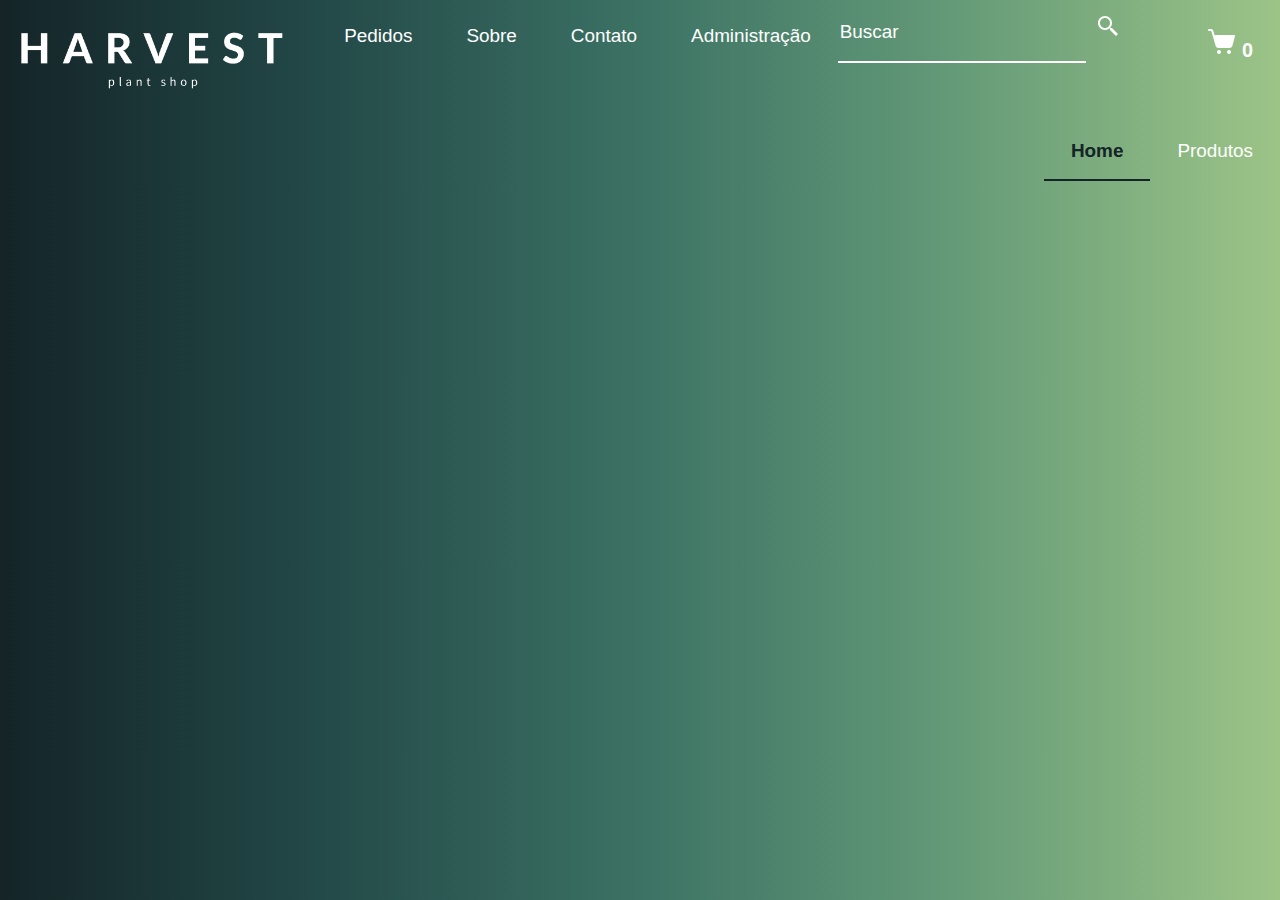
==== src/index.html @ 9084a3cc "padronizando paginas e criando a seção contato" ====
<!DOCTYPE html>
<html>
  <head>
    <meta charset="utf-8" />
    <meta http-equiv="X-UA-Compatible" content="IE=edge" />
    <title>Home – Harvest Plant Shop</title>
    <meta name="viewport" content="width=device-width, initial-scale=1" />
    <link rel="stylesheet" href="./css/home/home.css" />
    <link rel="stylesheet" href="./css/reset.css" />
    <link rel="preconnect" href="https://fonts.googleapis.com" />
    <link rel="preconnect" href="https://fonts.gstatic.com" crossorigin />
    <link
      href="https://fonts.googleapis.com/css2?family=Noto+Serif+Display&display=swap"
      rel="stylesheet"
    />
    <link rel="icon" href="./img/home/harvest_only_logo.png" />
  </head>
  <body>
    <div class="animation">
      <div class="navbar">
        <a href="" class="logo"
          ><img src="./img/home/harvest_nome.png" alt=""
        /></a>
        <li>
          <a href=""
            ><img src="./img/home/icons8-shopping-cart-30.png" alt="" />
            <p class="number_of_items">0</p>
          </a>
        </li>
        <li>
          <a href=""
            ><img
              src="https://icongr.am/material/account-circle.svg?size=30&color=ffffff"
              alt=""
          /></a>
        </li>
        <li>
          <input type="text" class="search" placeholder="Buscar" />
          <button type="submit" class="search-button">
            <img src="./img/home/icons8-search.svg" alt="" />
          </button>
        </li>

        <li>
          <a href="./administracao.html">Administração</a>
        </li>
        <li>
          <a href="./contato.html">Contato</a>
        </li>
        <li>
          <a href="./sobre.html">Sobre</a>
        </li>
        <li>
          <a href="./pedidos.html">Pedidos</a>
        </li>
        <li>
          <a href="./produtos.html">Produtos</a>
        </li>
        <li>
          <a href="./index.html" class="home">Home</a>
        </li>
      </div>
    </div>
  </body>
</html>
---- src/css/home/home.css ----
body {
  background-image: linear-gradient(
    to right,
    #142427,
    #234948,
    #3c7264,
    #659b78,
    #9cc487
  );
}

.logo img {
  margin: 2vh;
  width: 30vh;
}

li {
  float: right;
  list-style-type: none;
}

li a {
  font-family: "Segoe UI", Tahoma, Geneva, Verdana, sans-serif;
  display: inline-block;
  padding: 3vh 3vh;
  color: white;
  text-decoration: none;
  font-size: 2.1vh;
}

li img {
  size: 2vh;
}

li a:hover {
  color: #142427;
  font-weight: bold;
}

.number_of_items {
  display: inline-block;
  font-weight: bold;
  font-family: "Segoe UI", Tahoma, Geneva, Verdana, sans-serif;
  font-size: 2.2vh;
}

.home {
  font-weight: bold;
  color: #142427;
  border-bottom: 2px solid #142427;
  padding-bottom: 2vh;
}

.search {
  margin-top: 2.2vh;
  padding-bottom: 2vh;
  border: none;
  border-bottom: white 2px solid;
  background: none;
  font-size: 2.1vh;
  font-family: "Segoe UI", Tahoma, Geneva, Verdana, sans-serif;
}

input {
  color: white;
  font-family: "Segoe UI", Tahoma, Geneva, Verdana, sans-serif;
}

::placeholder {
  color: white;
  font-family: "Segoe UI", Tahoma, Geneva, Verdana, sans-serif;
}

button {
  background: none;
  border: none;
  font-family: "Segoe UI", Tahoma, Geneva, Verdana, sans-serif;
  color: white;
}

button:hover {
  cursor: pointer;
}
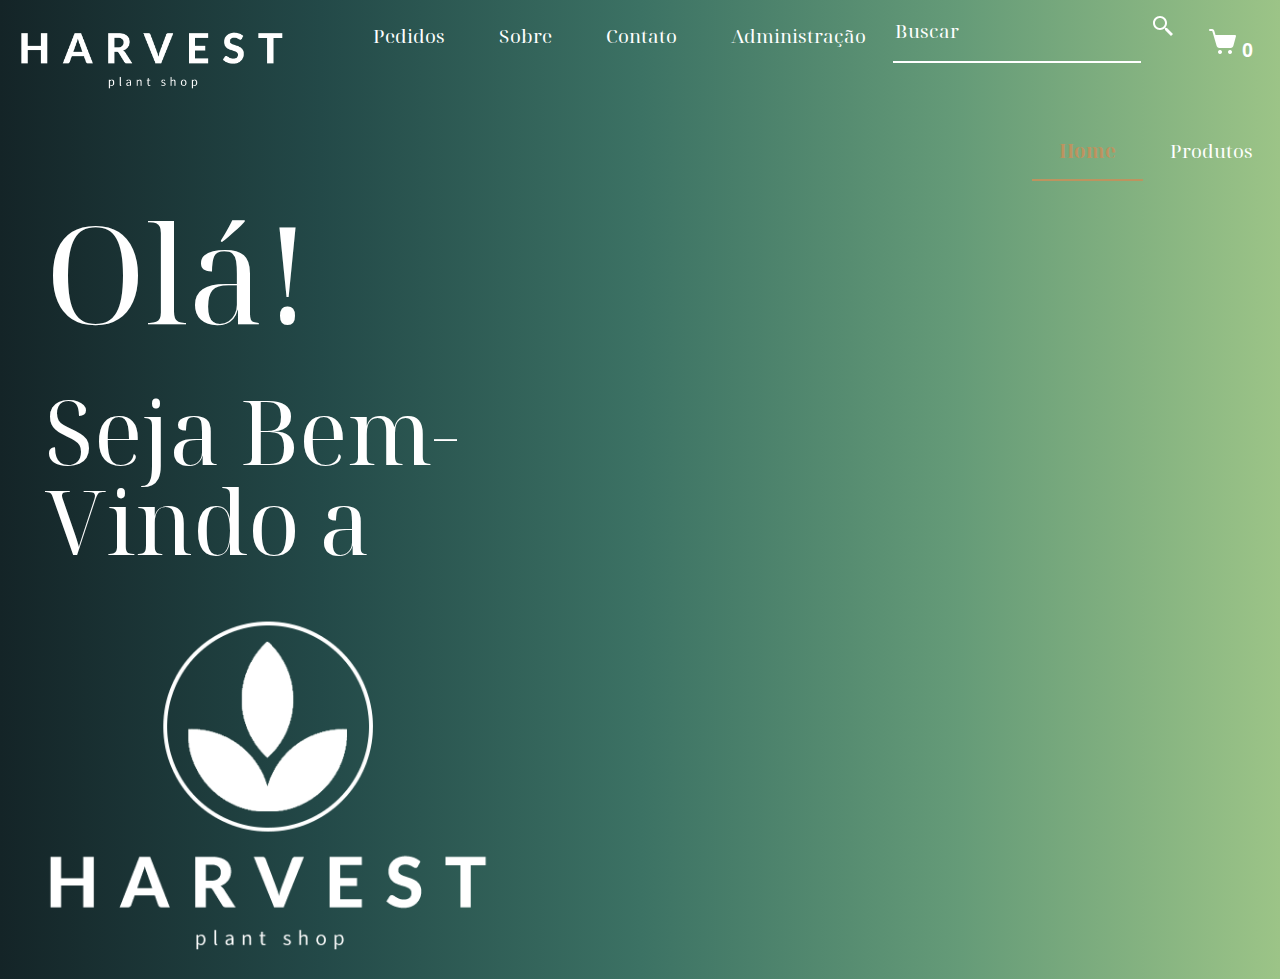
==== commit 718a62a0: "botão p/ listar todos produtos / mudança de path dos assets" ====
--- a/src/index.html
+++ b/src/index.html
@@ -5,42 +5,32 @@
     <meta http-equiv="X-UA-Compatible" content="IE=edge" />
     <title>Home – Harvest Plant Shop</title>
     <meta name="viewport" content="width=device-width, initial-scale=1" />
+    <link rel="stylesheet" href="./css/reset.css" />
     <link rel="stylesheet" href="./css/home/home.css" />
-    <link rel="stylesheet" href="./css/reset.css" />
     <link rel="preconnect" href="https://fonts.googleapis.com" />
     <link rel="preconnect" href="https://fonts.gstatic.com" crossorigin />
     <link
       href="https://fonts.googleapis.com/css2?family=Noto+Serif+Display&display=swap"
       rel="stylesheet"
     />
-    <link rel="icon" href="./img/home/harvest_only_logo.png" />
+    <link rel="icon" href="./img/harvest_logo.png" />
   </head>
   <body>
     <div class="animation">
       <div class="navbar">
-        <a href="" class="logo"
-          ><img src="./img/home/harvest_nome.png" alt=""
-        /></a>
+        <a href="" class="logo"><img src="./img/harvest_nome.png" alt="" /></a>
         <li>
           <a href=""
-            ><img src="./img/home/icons8-shopping-cart-30.png" alt="" />
+            ><img src="./img/icone_carrinho.png" alt="" />
             <p class="number_of_items">0</p>
           </a>
         </li>
         <li>
-          <a href=""
-            ><img
-              src="https://icongr.am/material/account-circle.svg?size=30&color=ffffff"
-              alt=""
-          /></a>
-        </li>
-        <li>
           <input type="text" class="search" placeholder="Buscar" />
           <button type="submit" class="search-button">
-            <img src="./img/home/icons8-search.svg" alt="" />
+            <img src="img/icone_busca.svg" alt="buscar" />
           </button>
         </li>
-
         <li>
           <a href="./administracao.html">Administração</a>
         </li>
@@ -60,6 +50,20 @@
           <a href="./index.html" class="home">Home</a>
         </li>
       </div>
+
+      <div class="home-items">
+        <div class="boas-vindas">
+          <h1 class="ola">Olá!</h1>
+          <h2 class="bem-vindo">Seja Bem-Vindo a</h2>
+          <a href="./sobre.html"
+            ><img src="./img/harvest_logo_nome.png" alt="" class="logo-home"
+          /></a>
+        </div>
+
+        <div class="produtos-home">
+         
+        </div>
+      </div>
     </div>
   </body>
 </html>
--- a/src/css/home/home.css
+++ b/src/css/home/home.css
@@ -14,13 +14,30 @@
   width: 30vh;
 }
 
-li {
+.navbar li {
   float: right;
   list-style-type: none;
 }
 
+h1 {
+  padding-left: 5vh;
+  padding-top: 5vh;
+  font-family: "Noto Serif Display", serif;
+  color: white;
+  font-size: 15vh;
+}
+
+h2 {
+  padding-left: 5vh;
+  padding-top: 5vh;
+  font-family: "Noto Serif Display", serif;
+  color: white;
+  font-size: 10vh;
+}
+
+
 li a {
-  font-family: "Segoe UI", Tahoma, Geneva, Verdana, sans-serif;
+  font-family: "Noto Serif Display", serif;
   display: inline-block;
   padding: 3vh 3vh;
   color: white;
@@ -33,8 +50,12 @@
 }
 
 li a:hover {
-  color: #142427;
+  color: #be935f;
   font-weight: bold;
+  -webkit-backface-visibility: hidden;
+  -moz-backface-visibility: hidden;
+  -ms-backface-visibility: hidden;
+  backface-visibility: hidden;
 }
 
 .number_of_items {
@@ -46,9 +67,15 @@
 
 .home {
   font-weight: bold;
-  color: #142427;
-  border-bottom: 2px solid #142427;
+  color: #be935f;
+  border-bottom: 2px solid #be935f;
   padding-bottom: 2vh;
+}
+
+.logo-home {
+  padding-top: 5vh;
+  padding-left: 5vh;
+  width: 50vh;
 }
 
 .search {
@@ -68,7 +95,7 @@
 
 ::placeholder {
   color: white;
-  font-family: "Segoe UI", Tahoma, Geneva, Verdana, sans-serif;
+  font-family: "Noto Serif Display", serif;
 }
 
 button {
@@ -81,3 +108,92 @@
 button:hover {
   cursor: pointer;
 }
+
+*:focus {
+  outline: none;
+}
+
+.categories img{
+  width: 20vh;
+  height: 20vh;
+}
+
+.home-items{
+  display: flex;
+  flex-wrap: wrap;
+  justify-content: space-around;
+  align-items: center;
+  padding-top: 5vh;
+}
+
+.boas-vindas{
+  flex-direction: row;
+  justify-content: center;
+  width: 50%;
+}
+
+.produtos-home{
+  flex-direction: row;
+  width: 50%;
+}
+
+.produtos-home img{
+  flex-direction: column;
+  border-radius: 7px;
+  float: right;
+  width: 20vh;
+  height: 20vh;
+}
+
+.animation {
+  animation: fadeIn 2s;
+  -webkit-animation: fadeIn 2s;
+  -moz-animation: fadeIn 2s;
+  -o-animation: fadeIn 2s;
+  -ms-animation: fadeIn 2s;
+}
+
+@keyframes fadeIn {
+  0% {
+    opacity: 0;
+  }
+  100% {
+    opacity: 1;
+  }
+}
+
+@-moz-keyframes fadeIn {
+  0% {
+    opacity: 0;
+  }
+  100% {
+    opacity: 1;
+  }
+}
+
+@-webkit-keyframes fadeIn {
+  0% {
+    opacity: 0;
+  }
+  100% {
+    opacity: 1;
+  }
+}
+
+@-o-keyframes fadeIn {
+  0% {
+    opacity: 0;
+  }
+  100% {
+    opacity: 1;
+  }
+}
+
+@-ms-keyframes fadeIn {
+  0% {
+    opacity: 0;
+  }
+  100% {
+    opacity: 1;
+  }
+}
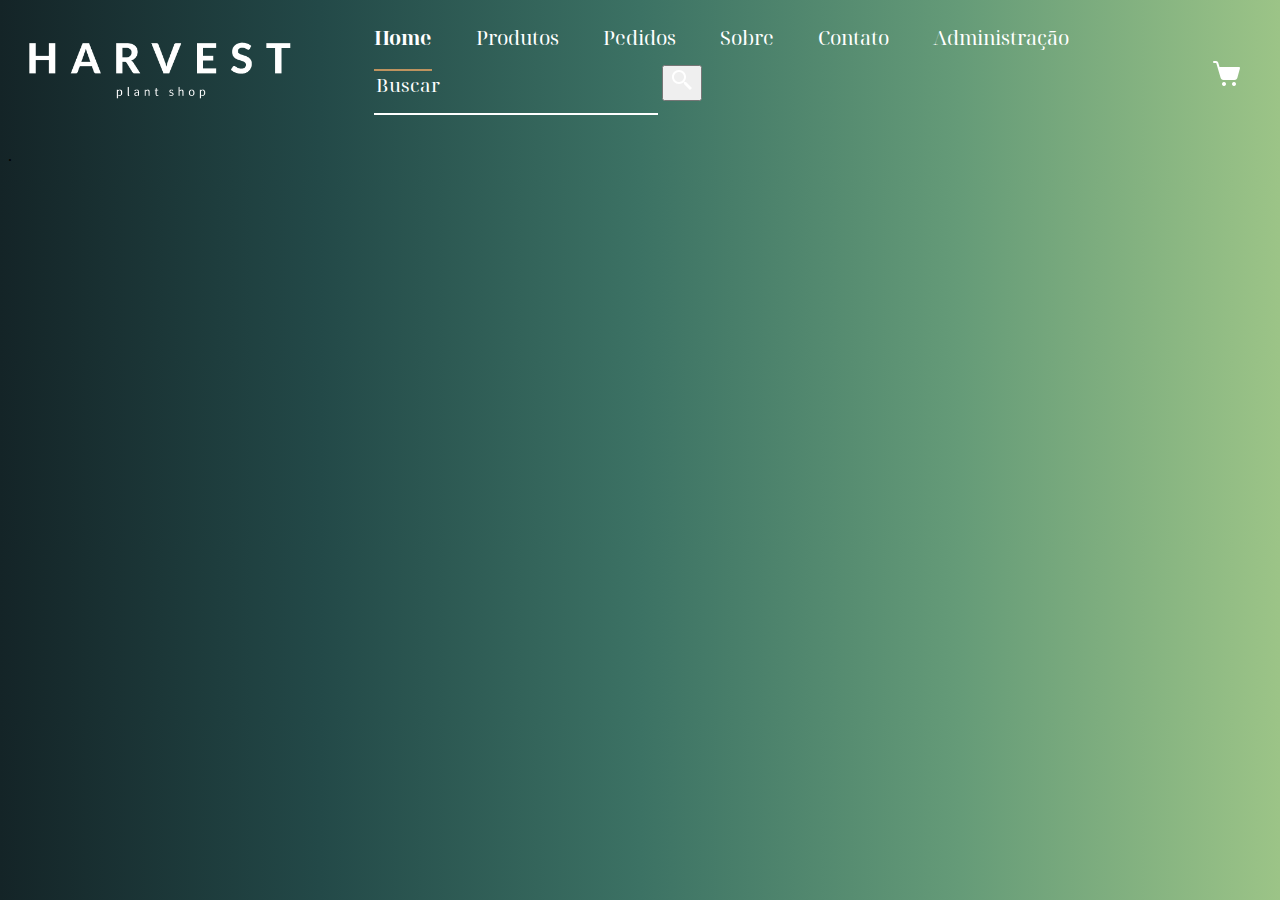
==== commit dbe6b864: "consertando a navbar / add produtos e categorias" ====
--- a/src/index.html
+++ b/src/index.html
@@ -5,7 +5,6 @@
     <meta http-equiv="X-UA-Compatible" content="IE=edge" />
     <title>Home – Harvest Plant Shop</title>
     <meta name="viewport" content="width=device-width, initial-scale=1" />
-    <link rel="stylesheet" href="./css/reset.css" />
     <link rel="stylesheet" href="./css/home/home.css" />
     <link rel="preconnect" href="https://fonts.googleapis.com" />
     <link rel="preconnect" href="https://fonts.gstatic.com" crossorigin />
@@ -17,53 +16,40 @@
   </head>
   <body>
     <div class="animation">
-      <div class="navbar">
-        <a href="" class="logo"><img src="./img/harvest_nome.png" alt="" /></a>
-        <li>
-          <a href=""
-            ><img src="./img/icone_carrinho.png" alt="" />
-            <p class="number_of_items">0</p>
-          </a>
-        </li>
-        <li>
-          <input type="text" class="search" placeholder="Buscar" />
-          <button type="submit" class="search-button">
-            <img src="img/icone_busca.svg" alt="buscar" />
-          </button>
-        </li>
-        <li>
-          <a href="./administracao.html">Administração</a>
-        </li>
-        <li>
-          <a href="./contato.html">Contato</a>
-        </li>
-        <li>
-          <a href="./sobre.html">Sobre</a>
-        </li>
-        <li>
-          <a href="./pedidos.html">Pedidos</a>
-        </li>
-        <li>
-          <a href="./produtos.html">Produtos</a>
-        </li>
-        <li>
-          <a href="./index.html" class="home">Home</a>
-        </li>
-      </div>
-
-      <div class="home-items">
-        <div class="boas-vindas">
-          <h1 class="ola">Olá!</h1>
-          <h2 class="bem-vindo">Seja Bem-Vindo a</h2>
-          <a href="./sobre.html"
-            ><img src="./img/harvest_logo_nome.png" alt="" class="logo-home"
-          /></a>
-        </div>
-
-        <div class="produtos-home">
-         
-        </div>
-      </div>
+      <header>
+        <a href="index.html" class="logo"
+          ><img src="./img/harvest_nome.png" alt=""
+        /></a>
+        <nav></nav>
+        <ul class="nav-links">
+          <li>
+            <a href="./index.html" class="home">Home</a>
+          </li>
+          <li>
+            <a href="./produtos.html">Produtos</a>
+          </li>
+          <li>
+            <a href="./pedidos.html">Pedidos</a>
+          </li>
+          <li>
+            <a href="./sobre.html">Sobre</a>
+          </li>
+          <li>
+            <a href="./contato.html">Contato</a>
+          </li>
+          <li>
+            <a href="./administracao.html">Administração</a>
+          </li>
+          <li>
+            <input type="text" placeholder="Buscar" />
+            <button><img src="./img/icone_busca.svg" alt="" /></button>
+          </li>
+        </ul>
+        <a href="#"
+          ><img src="./img/icone_carrinho.png" alt="" class="carrinho" />
+        </a>
+      </header>
+       <p>.</p>
     </div>
   </body>
 </html>
--- a/src/css/home/home.css
+++ b/src/css/home/home.css
@@ -14,9 +14,37 @@
   width: 30vh;
 }
 
-.navbar li {
-  float: right;
-  list-style-type: none;
+li,
+a,
+button {
+  font-family: "Noto Serif Display", serif;
+  font-size: 2.2vh;
+  text-decoration: none;
+}
+
+header {
+  display: flex;
+  justify-content: space-between;
+  align-items: center;
+  padding-right: 15px;
+}
+
+.nav-links {
+  list-style: none;
+}
+
+.nav-links li {
+  display: inline-block;
+  padding: 0px 20px;
+}
+
+.nav-links li a {
+  color: white;
+}
+
+.carrinho {
+  padding-top: 15px;
+  padding-right: 15px;
 }
 
 h1 {
@@ -33,16 +61,6 @@
   font-family: "Noto Serif Display", serif;
   color: white;
   font-size: 10vh;
-}
-
-
-li a {
-  font-family: "Noto Serif Display", serif;
-  display: inline-block;
-  padding: 3vh 3vh;
-  color: white;
-  text-decoration: none;
-  font-size: 2.1vh;
 }
 
 li img {
@@ -58,11 +76,12 @@
   backface-visibility: hidden;
 }
 
-.number_of_items {
+.number-of-items {
   display: inline-block;
-  font-weight: bold;
-  font-family: "Segoe UI", Tahoma, Geneva, Verdana, sans-serif;
+  font-family: "Noto Serif Display", serif;
   font-size: 2.2vh;
+  color: white;
+  padding-bottom: 5px;
 }
 
 .home {
@@ -78,31 +97,20 @@
   width: 50vh;
 }
 
-.search {
+input {
   margin-top: 2.2vh;
-  padding-bottom: 2vh;
   border: none;
   border-bottom: white 2px solid;
   background: none;
   font-size: 2.1vh;
-  font-family: "Segoe UI", Tahoma, Geneva, Verdana, sans-serif;
-}
-
-input {
-  color: white;
-  font-family: "Segoe UI", Tahoma, Geneva, Verdana, sans-serif;
+  font-family: "Noto Serif Display", serif;
+  color: white;
+  padding-bottom: 15px;
 }
 
 ::placeholder {
   color: white;
   font-family: "Noto Serif Display", serif;
-}
-
-button {
-  background: none;
-  border: none;
-  font-family: "Segoe UI", Tahoma, Geneva, Verdana, sans-serif;
-  color: white;
 }
 
 button:hover {
@@ -113,12 +121,12 @@
   outline: none;
 }
 
-.categories img{
+.categories img {
   width: 20vh;
   height: 20vh;
 }
 
-.home-items{
+.home-items {
   display: flex;
   flex-wrap: wrap;
   justify-content: space-around;
@@ -126,18 +134,18 @@
   padding-top: 5vh;
 }
 
-.boas-vindas{
+.boas-vindas {
   flex-direction: row;
   justify-content: center;
   width: 50%;
 }
 
-.produtos-home{
+.produtos-home {
   flex-direction: row;
   width: 50%;
 }
 
-.produtos-home img{
+.produtos-home img {
   flex-direction: column;
   border-radius: 7px;
   float: right;
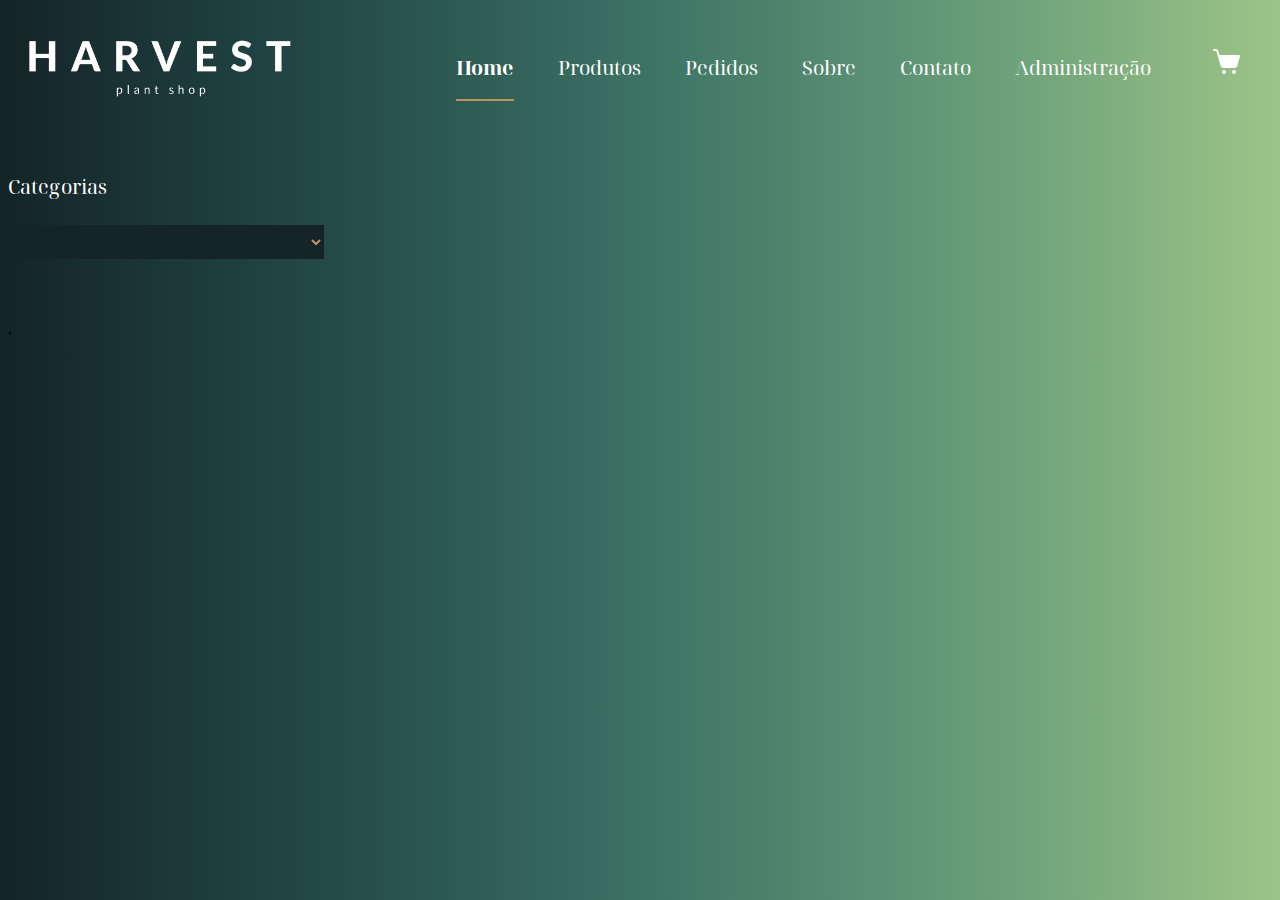
==== commit 2e52b606: "exibir produtos na home" ====
--- a/src/index.html
+++ b/src/index.html
@@ -40,16 +40,24 @@
           <li>
             <a href="./administracao.html">Administração</a>
           </li>
-          <li>
-            <input type="text" placeholder="Buscar" />
-            <button><img src="./img/icone_busca.svg" alt="" /></button>
-          </li>
         </ul>
         <a href="#"
-          ><img src="./img/icone_carrinho.png" alt="" class="carrinho" />
+          ><img src="./img/icone_carrinho.png" alt="" class="carrinho" id="carrinho"/>
+          <p id="quantidade-carrinho">
+          </p>
         </a>
       </header>
-       <p>.</p>
+      <div>
+        <label for="select-categorias" class="categorias-label"></label>
+        <br />
+        <p class="categorias-label">
+          <span>Categorias</span>
+        </p>
+        <select name="" id="select-categorias"></select>
+      </div>
+      <div class="produtos-container" id="produtos-container"></div>
+      <p>.</p>
     </div>
+    <script src="./scripts/home.js"></script>
   </body>
 </html>
--- a/src/css/home/home.css
+++ b/src/css/home/home.css
@@ -121,36 +121,85 @@
   outline: none;
 }
 
-.categories img {
-  width: 20vh;
-  height: 20vh;
-}
-
-.home-items {
+.categorias-label{
+  font-family: "Noto Serif Display", serif;
+  font-size: 2.2vh;
+  color: white;
+  padding-bottom: 5px;
+}
+
+select{
+  font-family: "Noto Serif Display", serif;
+  font-size: 2.2vh;
+  color: #be935f;
+  padding-bottom: 5px;
+  background-color: #142427;
+  border: none;
+  width: 25%;
+}
+
+.produtos-container {
   display: flex;
-  flex-wrap: wrap;
-  justify-content: space-around;
-  align-items: center;
-  padding-top: 5vh;
-}
-
-.boas-vindas {
-  flex-direction: row;
-  justify-content: center;
-  width: 50%;
-}
-
-.produtos-home {
-  flex-direction: row;
-  width: 50%;
-}
-
-.produtos-home img {
-  flex-direction: column;
-  border-radius: 7px;
-  float: right;
-  width: 20vh;
-  height: 20vh;
+  flex-flow: row wrap;
+  justify-content: space-between;
+  padding-top: 5vh;
+}
+
+.produtos-container img {
+  width: 30vh;
+  height: 30vh;
+  margin: 2vh;
+}
+
+.info {
+  display: flex;
+  flex-flow: column;
+  justify-content: space-between;
+  padding-left: 2vh;
+  padding-right: 2vh;
+}
+
+.link-produto {
+  font-family: "Noto Serif Display", serif;
+  font-size: 2.2vh;
+  color: #142427;
+  text-decoration: none;
+  text-align: center;
+  border-color: white;
+  border-style: solid;
+  border-width: 2px;
+  border-radius: 10px;
+  background-color: white;
+  transition: transform .2s;
+}
+
+.link-produto img{
+  transition: transform .5s ease;
+  border-radius: 10px;
+}
+
+.link-produto img:hover{
+  cursor: pointer;
+  transform: scale(1.5);
+}
+
+.link-produto a:hover{
+  color: #be935f;
+  font-weight: bold;
+  -webkit-backface-visibility: hidden;
+  -moz-backface-visibility: hidden;
+  -ms-backface-visibility: hidden;
+  backface-visibility: hidden;
+}
+
+.price{
+  font-family: "Noto Serif Display", serif;
+  font-size: 2.2vh;
+  color: white;
+  border: #3c7264 2px solid;
+  border-radius: 10px;
+  background-color: #3c7264;
+  text-align: center;
 }
 
 .animation {
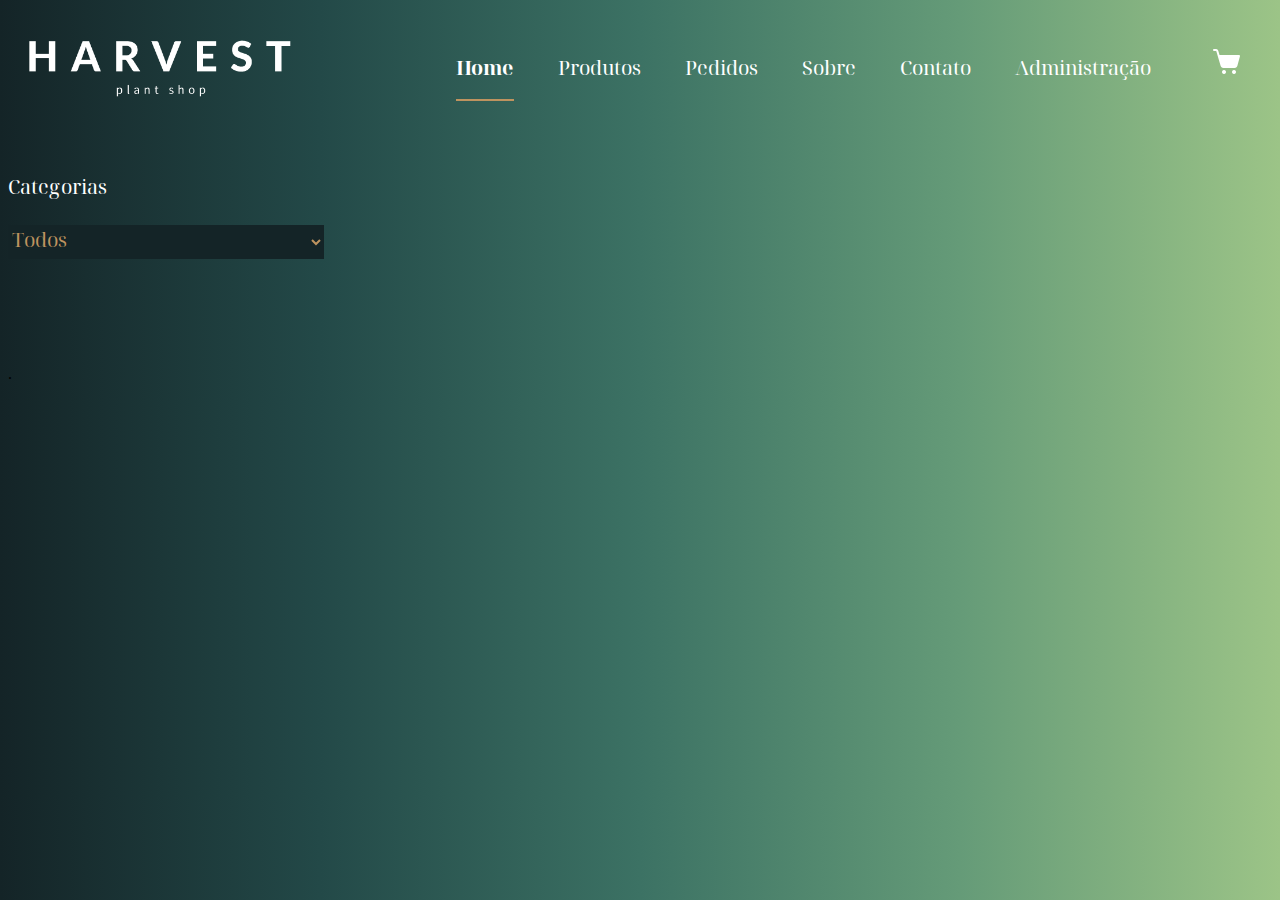
==== commit e44f3a4b: "home pronta / ainda faltam ajustes no css" ====
--- a/src/index.html
+++ b/src/index.html
@@ -42,9 +42,13 @@
           </li>
         </ul>
         <a href="#"
-          ><img src="./img/icone_carrinho.png" alt="" class="carrinho" id="carrinho"/>
-          <p id="quantidade-carrinho">
-          </p>
+          ><img
+            src="./img/icone_carrinho.png"
+            alt=""
+            class="carrinho"
+            id="carrinho"
+          />
+          <p id="quantidade-carrinho"></p>
         </a>
       </header>
       <div>
@@ -53,9 +57,24 @@
         <p class="categorias-label">
           <span>Categorias</span>
         </p>
-        <select name="" id="select-categorias"></select>
+        <select name="" id="select-categorias">
+          <option value="">Todos</option>
+        </select>
       </div>
       <div class="produtos-container" id="produtos-container"></div>
+      <div id="product-details" class="product-details">
+        <button class="close-details" onclick="closeProductDetails()">X</button>
+        <div class="product-details-container">
+          <img src="" alt="" id="product-details-image" />
+          <div class="product-details-info">
+            <h2 id="product-details-name"></h2>
+            <p id="product-details-description"></p>
+            <p id="product-details-price"></p>
+            <p id="product-details-category"></p>
+            <a href="">Comprar</a>
+          </div>
+        </div>
+      </div>
       <p>.</p>
     </div>
     <script src="./scripts/home.js"></script>
--- a/src/css/home/home.css
+++ b/src/css/home/home.css
@@ -142,7 +142,8 @@
   display: flex;
   flex-flow: row wrap;
   justify-content: space-between;
-  padding-top: 5vh;
+  padding: 5vh;
+
 }
 
 .produtos-container img {
@@ -210,6 +211,75 @@
   -ms-animation: fadeIn 2s;
 }
 
+.product-details{
+  background-color: white;
+  width: 50%;
+  height: 75%;
+  display: none;
+  position: fixed;
+  justify-content: center;
+  align-items: center;
+  border-radius: 10px;
+
+}
+
+#product-details-image:hover{
+  transform: scale(1.5);
+}
+
+#product-details-image{
+  width: 50%;
+  height: 50%;
+  border-radius: 10px;
+  transition: transform .5s ease;
+}
+
+.product-details-container{
+  display: flex;
+  flex-flow: column;
+  justify-content: space-between;
+  align-items: center;
+  padding-top: 5vh;
+  padding-bottom: 5vh;
+}
+
+.product-details h2{
+  font-family: "Noto Serif Display", serif;
+  font-size: 2.2vh;
+  color: white;
+  text-align: center;
+}
+
+#product-details-price{
+  font-family: "Noto Serif Display", serif;
+  font-size: 2.2vh;
+  color: white;
+  border: #3c7264 2px solid;
+  border-radius: 10px;
+  background-color: #3c7264;
+  text-align: center;
+}
+
+#product-details-name{
+  font-family: "Noto Serif Display", serif;
+  font-size: 2.2vh;
+  color: #142427;
+  text-align: center;
+}
+
+.close-details{
+  font-size:3.5vh;
+  font-weight: 700;
+  position: absolute;
+  right: 20px;
+  top: 20px;
+  padding-right: 5vh;
+  border: none;
+  background-color: transparent;
+  color: #142427;
+  font-family: "Noto Serif Display", serif;
+}
+
 @keyframes fadeIn {
   0% {
     opacity: 0;
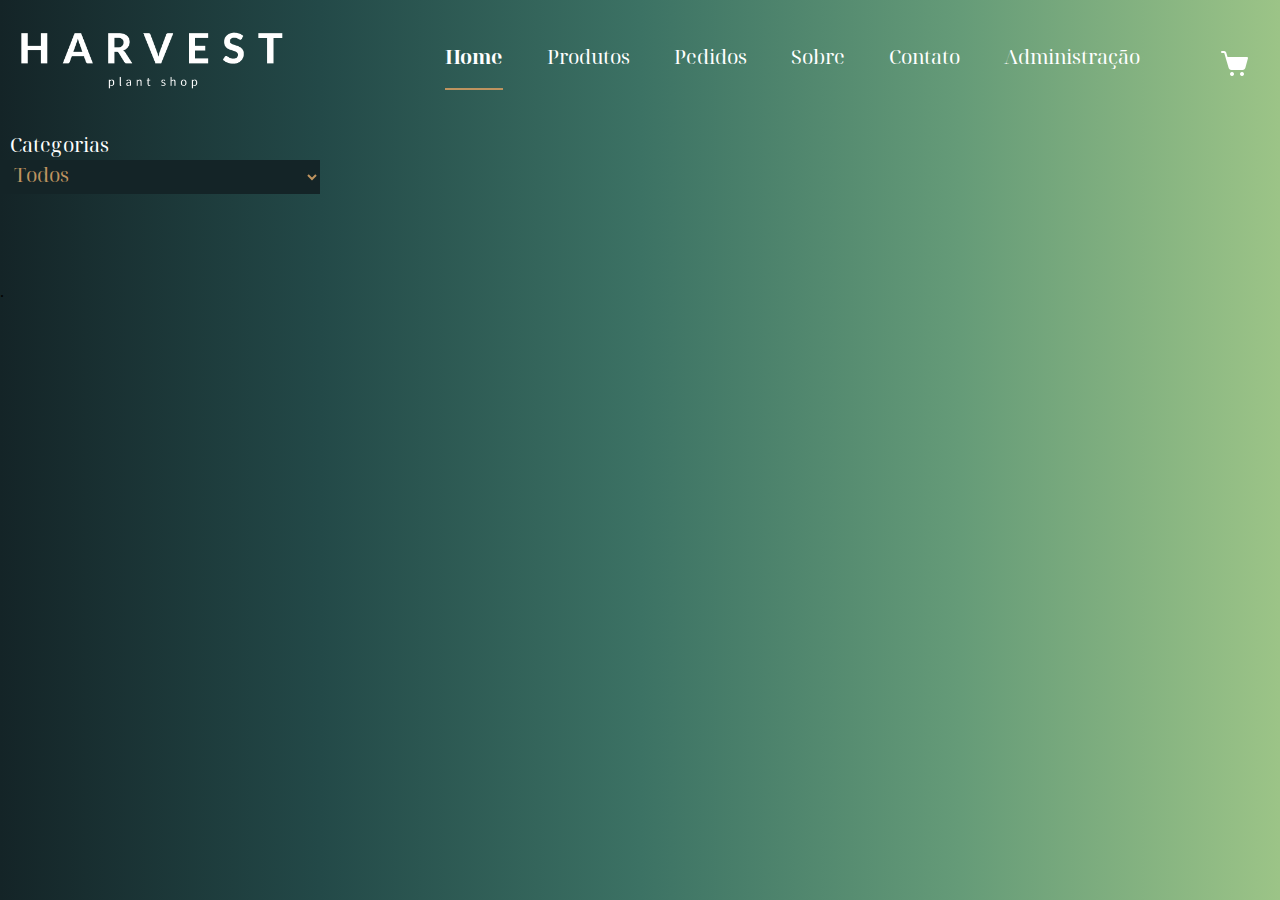
==== commit 6d4dc06c: "filtragem por categoria / remov campo de busca / add reset.css" ====
--- a/src/index.html
+++ b/src/index.html
@@ -5,11 +5,18 @@
     <meta http-equiv="X-UA-Compatible" content="IE=edge" />
     <title>Home – Harvest Plant Shop</title>
     <meta name="viewport" content="width=device-width, initial-scale=1" />
+    <link rel="stylesheet" href="./css/reset.css" />
     <link rel="stylesheet" href="./css/home/home.css" />
     <link rel="preconnect" href="https://fonts.googleapis.com" />
     <link rel="preconnect" href="https://fonts.gstatic.com" crossorigin />
     <link
       href="https://fonts.googleapis.com/css2?family=Noto+Serif+Display&display=swap"
+      rel="stylesheet"
+    />
+    <link rel="preconnect" href="https://fonts.googleapis.com" />
+    <link rel="preconnect" href="https://fonts.gstatic.com" crossorigin />
+    <link
+      href="https://fonts.googleapis.com/css2?family=Outfit&display=swap"
       rel="stylesheet"
     />
     <link rel="icon" href="./img/harvest_logo.png" />
@@ -58,7 +65,7 @@
           <span>Categorias</span>
         </p>
         <select name="" id="select-categorias">
-          <option value="">Todos</option>
+          <option value="todos">Todos</option>
         </select>
       </div>
       <div class="produtos-container" id="produtos-container"></div>
@@ -71,7 +78,7 @@
             <p id="product-details-description"></p>
             <p id="product-details-price"></p>
             <p id="product-details-category"></p>
-            <a href="">Comprar</a>
+            <button id="btn-comprar">Comprar</button>
           </div>
         </div>
       </div>
--- a/src/css/home/home.css
+++ b/src/css/home/home.css
@@ -47,6 +47,8 @@
   padding-right: 15px;
 }
 
+
+
 h1 {
   padding-left: 5vh;
   padding-top: 5vh;
@@ -58,7 +60,7 @@
 h2 {
   padding-left: 5vh;
   padding-top: 5vh;
-  font-family: "Noto Serif Display", serif;
+  font-family: 'Outfit', sans-serif;
   color: white;
   font-size: 10vh;
 }
@@ -76,14 +78,6 @@
   backface-visibility: hidden;
 }
 
-.number-of-items {
-  display: inline-block;
-  font-family: "Noto Serif Display", serif;
-  font-size: 2.2vh;
-  color: white;
-  padding-bottom: 5px;
-}
-
 .home {
   font-weight: bold;
   color: #be935f;
@@ -126,6 +120,7 @@
   font-size: 2.2vh;
   color: white;
   padding-bottom: 5px;
+  padding-left: 10px;
 }
 
 select{
@@ -136,6 +131,7 @@
   background-color: #142427;
   border: none;
   width: 25%;
+  padding-left: 10px;
 }
 
 .produtos-container {
@@ -158,6 +154,7 @@
   justify-content: space-between;
   padding-left: 2vh;
   padding-right: 2vh;
+  margin: 2vh;
 }
 
 .link-produto {
@@ -201,6 +198,23 @@
   border-radius: 10px;
   background-color: #3c7264;
   text-align: center;
+}
+
+.descricao-hide{
+  display: none;
+}
+
+.btn-comprar{
+  font-family: "Noto Serif Display", serif;
+  font-size: 2.2vh;
+  color: white;
+  border: none;
+  border-radius: 10px;
+  background-color: #be935f;
+  text-align: center;
+  padding: 5px;
+  margin-top: 2vh;
+  transition: transform .2s;
 }
 
 .animation {
@@ -220,7 +234,11 @@
   justify-content: center;
   align-items: center;
   border-radius: 10px;
-
+}
+
+.produto-nome{
+  font-family: 'Outfit', sans-serif;
+  padding-bottom: 2vh;
 }
 
 #product-details-image:hover{
@@ -243,21 +261,33 @@
   padding-bottom: 5vh;
 }
 
-.product-details h2{
-  font-family: "Noto Serif Display", serif;
-  font-size: 2.2vh;
-  color: white;
-  text-align: center;
+#product-details-name{
+  font-family: 'Outfit', sans-serif;
+  font-size: 2.2vh;
+  color: white;
+  text-align: center;
+}
+
+.product-details-container p{
+  font-family: 'Outfit', sans-serif;
+  font-size: 2vh;
+  color: black;
+  text-align: center;
+  padding: 0.5vh;
+  width: 500px;
 }
 
 #product-details-price{
-  font-family: "Noto Serif Display", serif;
+  display: flex;
+  justify-content: center;
+  font-family: 'Outfit', sans-serif;
   font-size: 2.2vh;
   color: white;
   border: #3c7264 2px solid;
   border-radius: 10px;
   background-color: #3c7264;
   text-align: center;
+  width: 50px;
 }
 
 #product-details-name{
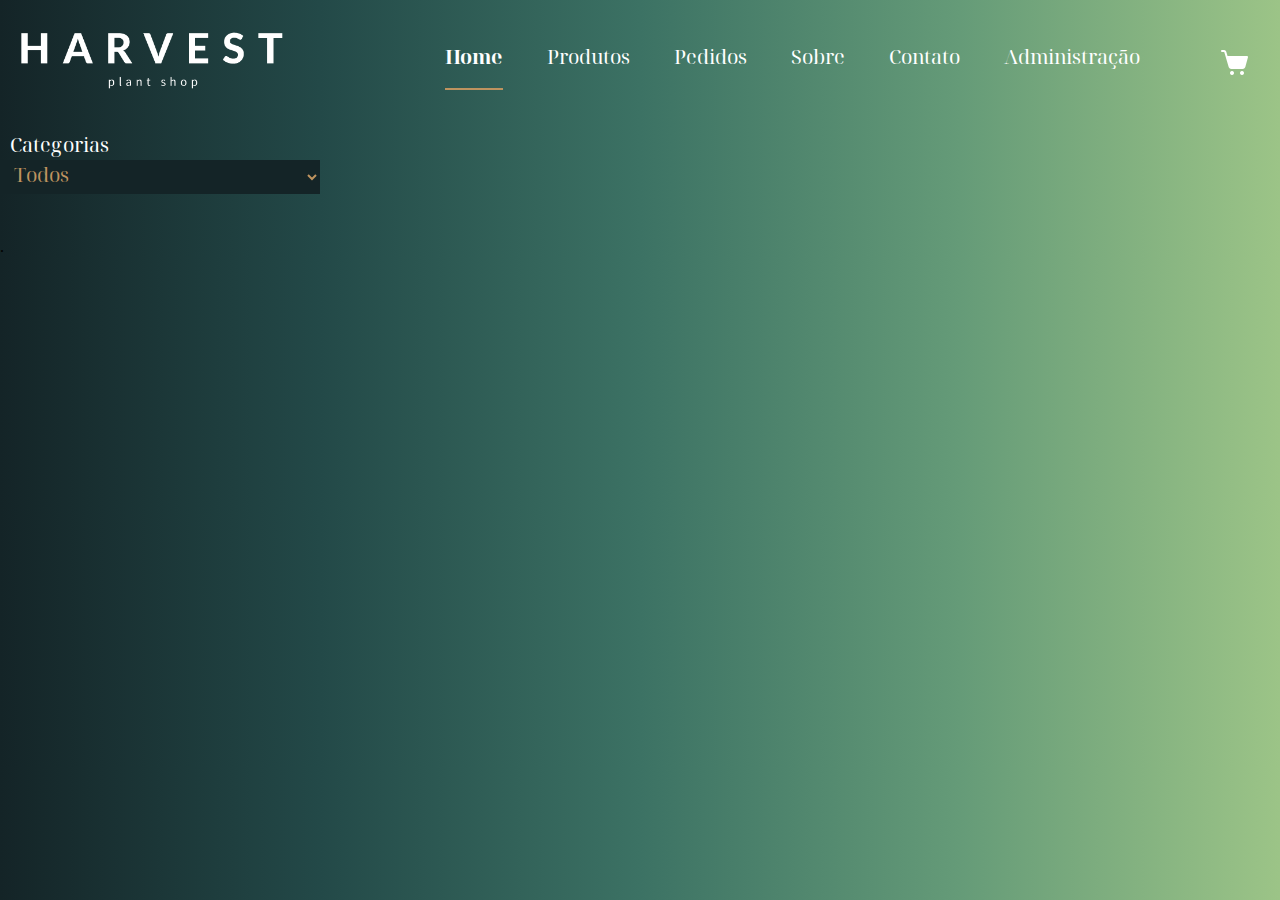
==== commit 2e777d98: "drag n drop" ====
--- a/src/index.html
+++ b/src/index.html
@@ -48,15 +48,17 @@
             <a href="./administracao.html">Administração</a>
           </li>
         </ul>
-        <a href="#"
-          ><img
-            src="./img/icone_carrinho.png"
-            alt=""
-            class="carrinho"
-            id="carrinho"
-          />
-          <p id="quantidade-carrinho"></p>
-        </a>
+        <div ondrop="drop(event)" ondragover="allowDrop(event)">
+          <a href="carrinho.html"
+            ><img
+              src="./img/icone_carrinho.png"
+              alt=""
+              class="carrinho"
+              id="carrinho"
+            />
+            <p id="quantidade-carrinho"></p>
+          </a>
+        </div>
       </header>
       <div>
         <label for="select-categorias" class="categorias-label"></label>
@@ -84,6 +86,7 @@
       </div>
       <p>.</p>
     </div>
+
     <script src="./scripts/home.js"></script>
   </body>
 </html>
--- a/src/css/home/home.css
+++ b/src/css/home/home.css
@@ -134,7 +134,14 @@
   padding-left: 10px;
 }
 
-.produtos-container {
+.produtos-container{
+  display: flex;
+  flex-wrap: wrap;
+  justify-content: space-around;
+  padding-top: 5vh;
+}
+
+.produtos-card {
   display: flex;
   flex-flow: row wrap;
   justify-content: space-between;
@@ -142,7 +149,7 @@
 
 }
 
-.produtos-container img {
+.produtos-card img {
   width: 30vh;
   height: 30vh;
   margin: 2vh;
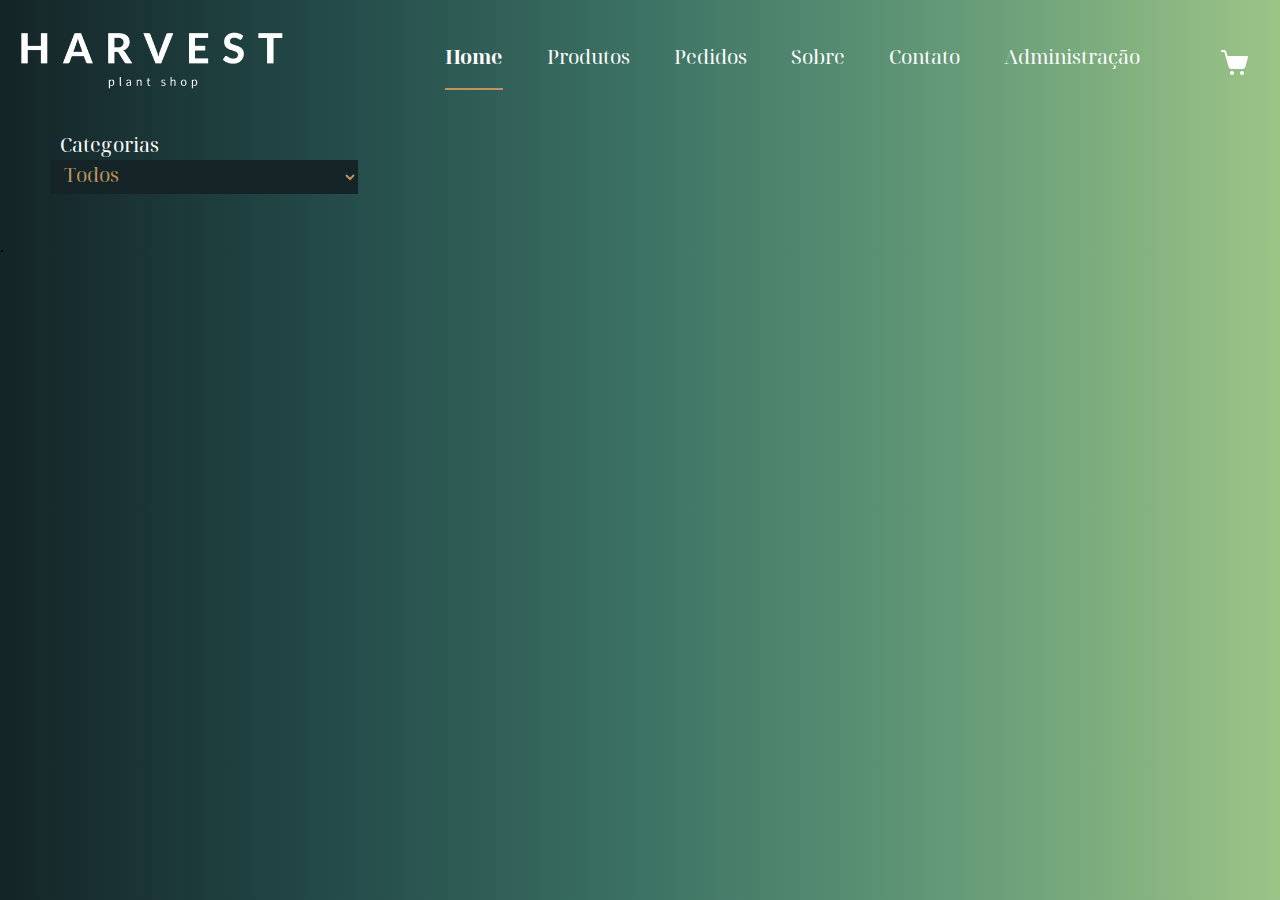
==== commit 22289fd9: "arrumado delete de categoria" ====
--- a/src/index.html
+++ b/src/index.html
@@ -60,7 +60,7 @@
           </a>
         </div>
       </header>
-      <div>
+      <div class='category-select'>
         <label for="select-categorias" class="categorias-label"></label>
         <br />
         <p class="categorias-label">
--- a/src/css/home/home.css
+++ b/src/css/home/home.css
@@ -47,7 +47,9 @@
   padding-right: 15px;
 }
 
-
+.category-select{
+  margin-left: 50px;
+}
 
 h1 {
   padding-left: 5vh;
@@ -185,7 +187,7 @@
 
 .link-produto img:hover{
   cursor: pointer;
-  transform: scale(1.5);
+  transform: scale(1.1);
 }
 
 .link-produto a:hover{
@@ -199,6 +201,7 @@
 
 .price{
   font-family: "Noto Serif Display", serif;
+  padding: 5px;
   font-size: 2.2vh;
   color: white;
   border: #3c7264 2px solid;
